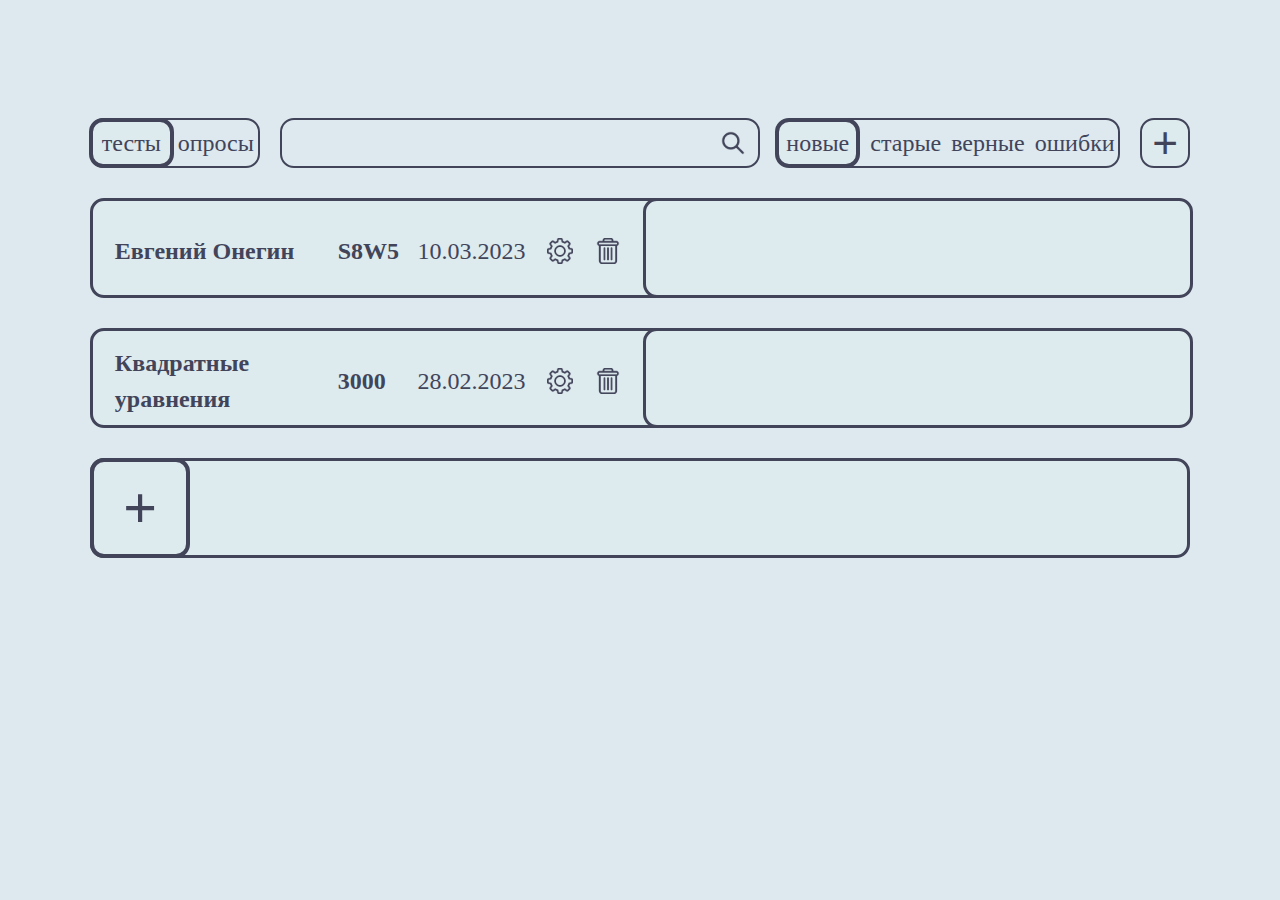
==== profile/index.html @ 4f9ea03c "Изменения в вёрсте" ====
<!DOCTYPE html>
<html>

    <head>
        <title>Личный кабинет</title>
        <link rel="stylesheet" href="styles.css"/>
    </head>

    <body>

        <div class="wrapper">
            <div class="container">
                <div class="tests_and_polls">
                    <div class="tests">тесты</div>
                    <div class="polls">опросы</div>
                </div>
                <div class="search_container">
                    <div class="search">
                        <img src="../images/search.svg" class="search_image">
                    </div>
                </div>
                <div class="answer_types">
                    <div class="answer_type_selected">новые</div>
                    <div class="answer_type">старые</div>
                    <div class="answer_type">верные</div>
                    <div class="answer_type">ошибки</div>
                </div>
                <div class="plus_container">
                    <div class="plus">+</div>
                </div>
            </div>
            <div class="answer_container">
                <div class="answer">
                    <div class="answer_info">
                        <div class="name">Евгений Онегин</div>
                        <div class="code">S8W5</div>
                        <div class="date">10.03.2023</div>
                        <img src="../images/settings.svg" class="settings">
                        <img src="../images/delete.svg" class="delete">
                    </div>
                    <div class="columns"></div>
                </div>
            </div>
            <div class="answer_container">
                <div class="answer">
                    <div class="answer_info">
                        <div class="name">Квадратные уравнения</div>
                        <div class="code">3000</div>
                        <div class="date">28.02.2023</div>
                        <img src="../images/settings.svg" class="settings">
                        <img src="../images/delete.svg" class="delete">
                    </div>
                    <div class="columns"></div>
                </div>
            </div>
            <div class="answer_container">
                <div class="answer">
                    <div class="plus_box">+</div>
                </div>
            </div>
        </div>

    </body>

</html>
---- profile/styles.css ----
body{
    background: #DDE9EE;
    margin: 0px;
}

.wrapper{
    max-width: 1100px;
    margin: auto;
}

.container{
    display: flex;
}

.tests_and_polls{
    box-sizing: border-box;

    width: 170px;
    height: 50px;
    margin-top: 118px;

    border: 2px solid #42445A;
    border-radius: 14px;
    display: flex;
}

.tests{
    box-sizing: border-box;

    width: 85px;
    height: 50px;
    margin-left: -3px;
    margin-top: -2px;

    background: #DDEAEE;
    border: 4px solid #42445A;
    border-radius: 14px;
    font-family: 'Oswald';
    font-style: normal;
    font-weight: 400;
    font-size: 24px;
    line-height: 36px;
    display: flex;
    align-items: center;
    justify-content: center;

    color: #42445A;

}
.polls{
    width: 85px;
    height: 21px;
    font-family: 'Oswald';
    font-style: normal;
    font-weight: 400;
    font-size: 24px;
    line-height: 36px;
    display: flex;
    align-items: center;
    justify-content: center;
    margin-top: 12px;

    color: #42445A;

}

.search_container{
    box-sizing: border-box;

    width: 480px;
    height: 50px;
    margin-left: 20px;
    margin-top: 118px;
}

.search{
    box-sizing: border-box;
    width: 480px;
    height: 50px;
    background: #DDE9EE;
    border: 2px solid #42445A;
    border-radius: 14px;
    display: flex;
    justify-content: flex-end;
    align-items: center;
}

.search_image{
    width: 26px;
    height: 26px;
    margin-right: 12px;
}

.answer_types{
    box-sizing: border-box;

    width: 340px;
    height: 50px;
    margin-left: 20px;
    margin-top: 118px;

    border: 2px solid #42445A;
    border-radius: 14px;
    display: flex;
    justify-content: center;
    align-items: center;

    font-family: 'Oswald';
    font-style: normal;
    font-weight: 400;
    font-size: 24px;
    line-height: 36px;
    display: flex;
    align-items: center;
    text-align: center;

    color: #42445A;

}

.answer_type_selected{
    box-sizing: border-box;

    width: 85px;
    height: 50px;

    background: #DDEAEE;
    border: 4px solid #42445A;
    border-radius: 14px;
    display: flex;
    justify-content: center;
    align-items: center;
    margin-left: -10px;
}

.answer_type{
    margin-left: 10px;
}

.plus_container{
    box-sizing: border-box;

    width: 50px;
    height: 50px;
    margin-left: 20px;
    margin-top: 118px;
}

.plus{
    box-sizing: border-box;
    width: 50px;
    height: 50px;
    background: #DDEAEE;
    border: 2px solid #42445A;
    border-radius: 14px;

    display: flex;
    align-items: center;
    justify-content: center;
    font-weight: 700;
    font-size: 46px;

    color: #42445A;
}

.answer_container{
    box-sizing: border-box;

    width: 1100px;
    height: 100px;
    margin-top: 30px;
    display: flex;
}

.answer{
    box-sizing: border-box;

    width: 1100px;
    height: 100px;

    background: #DDEAEE;
    border: 3px solid #42445A;
    border-radius: 14px;
}

.answer_info{
    width: 550px;
    height: 100px;

    display: flex;
    align-items: center;
    justify-content: space-evenly;
}

.name{
    width: 201px;
    font-family: 'Oswald';
    font-style: normal;
    font-weight: 700;
    font-size: 24px;
    line-height: 36px;
    display: flex;
    align-items: center;
    
    color: #42445A;
}

.code{
    width: 58px;
    font-family: 'Oswald';
    font-style: normal;
    font-weight: 700;
    font-size: 24px;
    line-height: 36px;
    display: flex;
    align-items: center;

    color: #42445A;

}

.date{
    width: 104px;
    width: 58px;
    font-family: 'Oswald';
    font-style: normal;
    font-weight: 200;
    font-size: 24px;
    line-height: 36px;
    display: flex;
    align-items: center;

    color: #42445A;
}

.settings{
    width: 26px;
    height: 26px;
    display: flex;
    align-items: center;
    margin-left: 50px;
}

.delete{
    width: 26px;
    height: 26px;
    display: flex;
    align-items: center;
}

.columns{
    box-sizing: border-box;

    width: 550px;
    height: 100px;
    margin-left: 550px;
    margin-top: -103px;

    background: #DDEAEE;
    border: 3px solid #42445A;
    border-radius: 14px;
}

.plus_box{
    box-sizing: border-box;

    width: 100px;
    height: 100px;

    background: #DDEAEE;
    border: 4px solid #42445A;
    border-radius: 14px;
    margin-left: -3px;
    margin-top: -3px;

    display: flex;
    align-items: center;
    justify-content: center;
    font-weight: 700;
    font-size: 60px;

    color: #42445A;
}
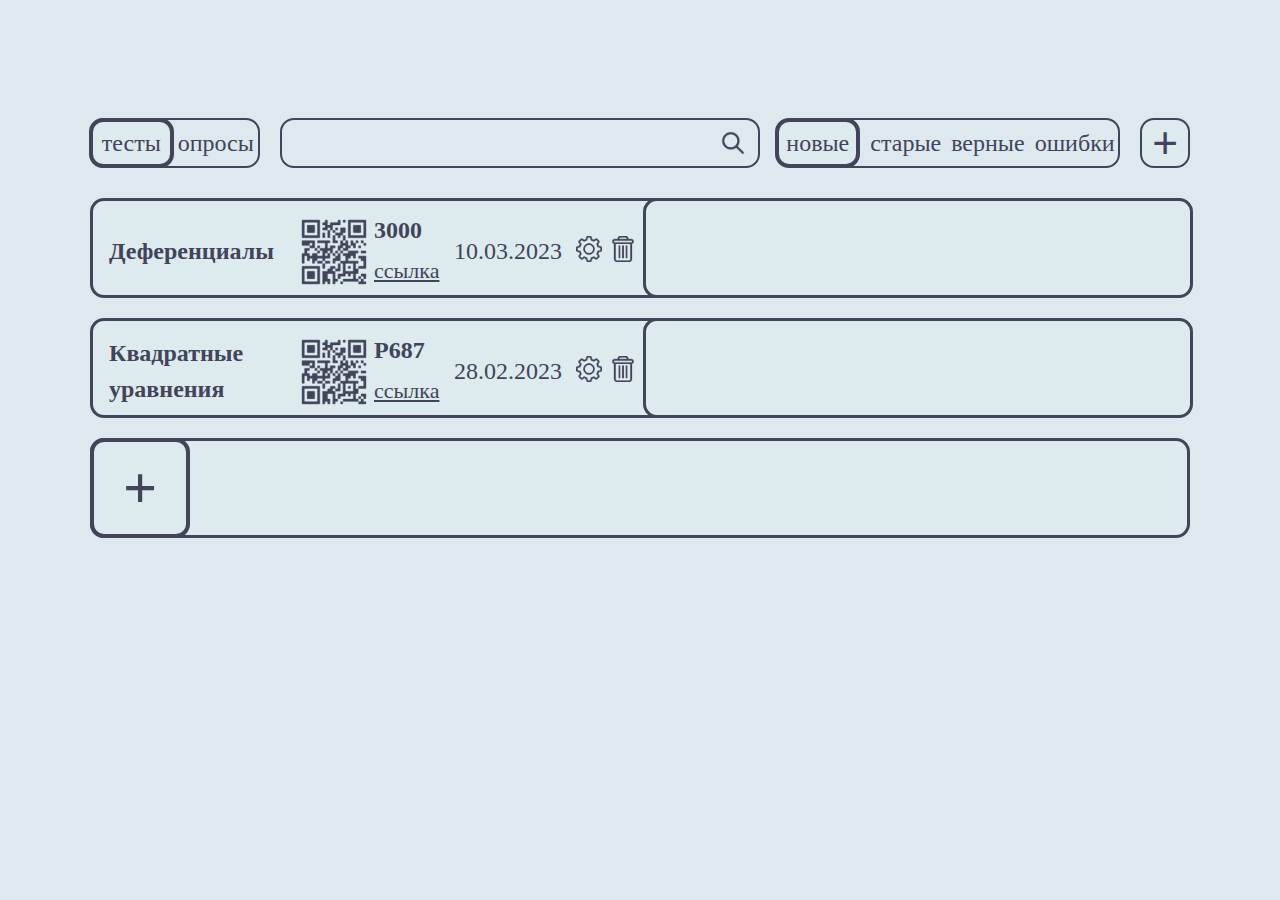
==== commit 92c08d1e: "Some changes" ====
--- a/profile/index.html
+++ b/profile/index.html
@@ -29,33 +29,41 @@
                     <div class="plus">+</div>
                 </div>
             </div>
+            <div class="answer_and_add">
             <div class="answer_container">
-                <div class="answer">
-                    <div class="answer_info">
-                        <div class="name">Евгений Онегин</div>
-                        <div class="code">S8W5</div>
-                        <div class="date">10.03.2023</div>
-                        <img src="../images/settings.svg" class="settings">
-                        <img src="../images/delete.svg" class="delete">
+                    <div class="answer">
+                        <div class="answer_info">
+                            <div class="name">Деференциалы</div>
+                            <img src="../images/qr.svg" class="qr">
+                            <div class="code">3000
+                                <div class="link">ссылка</div>
+                            </div>
+                            <div class="date">10.03.2023</div>
+                            <img src="../images/settings.svg" class="settings">
+                            <img src="../images/delete.svg" class="delete">
+                        </div>
+                        <div class="columns"></div>
                     </div>
-                    <div class="columns"></div>
                 </div>
-            </div>
-            <div class="answer_container">
-                <div class="answer">
-                    <div class="answer_info">
-                        <div class="name">Квадратные уравнения</div>
-                        <div class="code">3000</div>
-                        <div class="date">28.02.2023</div>
-                        <img src="../images/settings.svg" class="settings">
-                        <img src="../images/delete.svg" class="delete">
+                <div class="answer_container">
+                    <div class="answer">
+                        <div class="answer_info">
+                            <div class="name">Квадратные уравнения</div>
+                            <img src="../images/qr.svg" class="qr">
+                            <div class="code">P687
+                                <div class="link">ссылка</div>
+                            </div>
+                            <div class="date">28.02.2023</div>
+                            <img src="../images/settings.svg" class="settings">
+                            <img src="../images/delete.svg" class="delete">
+                        </div>
+                        <div class="columns"></div>
                     </div>
-                    <div class="columns"></div>
                 </div>
-            </div>
-            <div class="answer_container">
-                <div class="answer">
-                    <div class="plus_box">+</div>
+                <div class="answer_container">
+                    <div class="answer">
+                        <div class="plus_box">+</div>
+                    </div>
                 </div>
             </div>
         </div>
--- a/profile/styles.css
+++ b/profile/styles.css
@@ -168,7 +168,7 @@
 
     width: 1100px;
     height: 100px;
-    margin-top: 30px;
+    margin-top: 20px;
     display: flex;
 }
 
@@ -188,12 +188,12 @@
     height: 100px;
 
     display: flex;
-    align-items: center;
-    justify-content: space-evenly;
 }
 
 .name{
-    width: 201px;
+    width: 185px;
+    height: 100px;
+    
     font-family: 'Oswald';
     font-style: normal;
     font-weight: 700;
@@ -201,27 +201,57 @@
     line-height: 36px;
     display: flex;
     align-items: center;
-    
-    color: #42445A;
+    margin-left: 16px;
+    
+    color: #42445A;
+}
+
+.qr{
+    width: 80px;
+    height: 80px;
+    margin-top: 11px;
 }
 
 .code{
-    width: 58px;
+    width: 68px;
+    height: 51px;
+    margin-top: 11px;
+    
     font-family: 'Oswald';
     font-style: normal;
     font-weight: 700;
     font-size: 24px;
     line-height: 36px;
     display: flex;
-    align-items: center;
+    align-items: flex-start;
+    justify-content: flex-start;
+    flex-direction: column;
+    
+    color: #42445A;
+
+}
+
+.link{
+    width: 68px;
+    height: 52px;
+
+    font-family: 'Oswald';
+    font-style: normal;
+    font-weight: 200;
+    font-size: 22px;
+    line-height: 45px;
+    text-decoration-line: underline;
 
     color: #42445A;
 
 }
 
 .date{
-    width: 104px;
-    width: 58px;
+    width: 84px;
+    height: 100px;
+    left: 594px;
+    top: 198px;
+    
     font-family: 'Oswald';
     font-style: normal;
     font-weight: 200;
@@ -229,23 +259,25 @@
     line-height: 36px;
     display: flex;
     align-items: center;
-
-    color: #42445A;
+    text-align: right;
+    margin-left: 12px;
+    
+    color: #42445A;
+    
 }
 
 .settings{
     width: 26px;
     height: 26px;
-    display: flex;
-    align-items: center;
-    margin-left: 50px;
+    margin-top: 35px;
+    margin-left: 38px;
 }
 
 .delete{
     width: 26px;
     height: 26px;
-    display: flex;
-    align-items: center;
+    margin-top: 35px;
+    margin-left: 8px;
 }
 
 .columns{
@@ -280,4 +312,10 @@
     font-size: 60px;
 
     color: #42445A;
+}
+
+.answer_and_add{
+    display: flex;
+    flex-direction: column;
+    margin-top: 10px;
 }